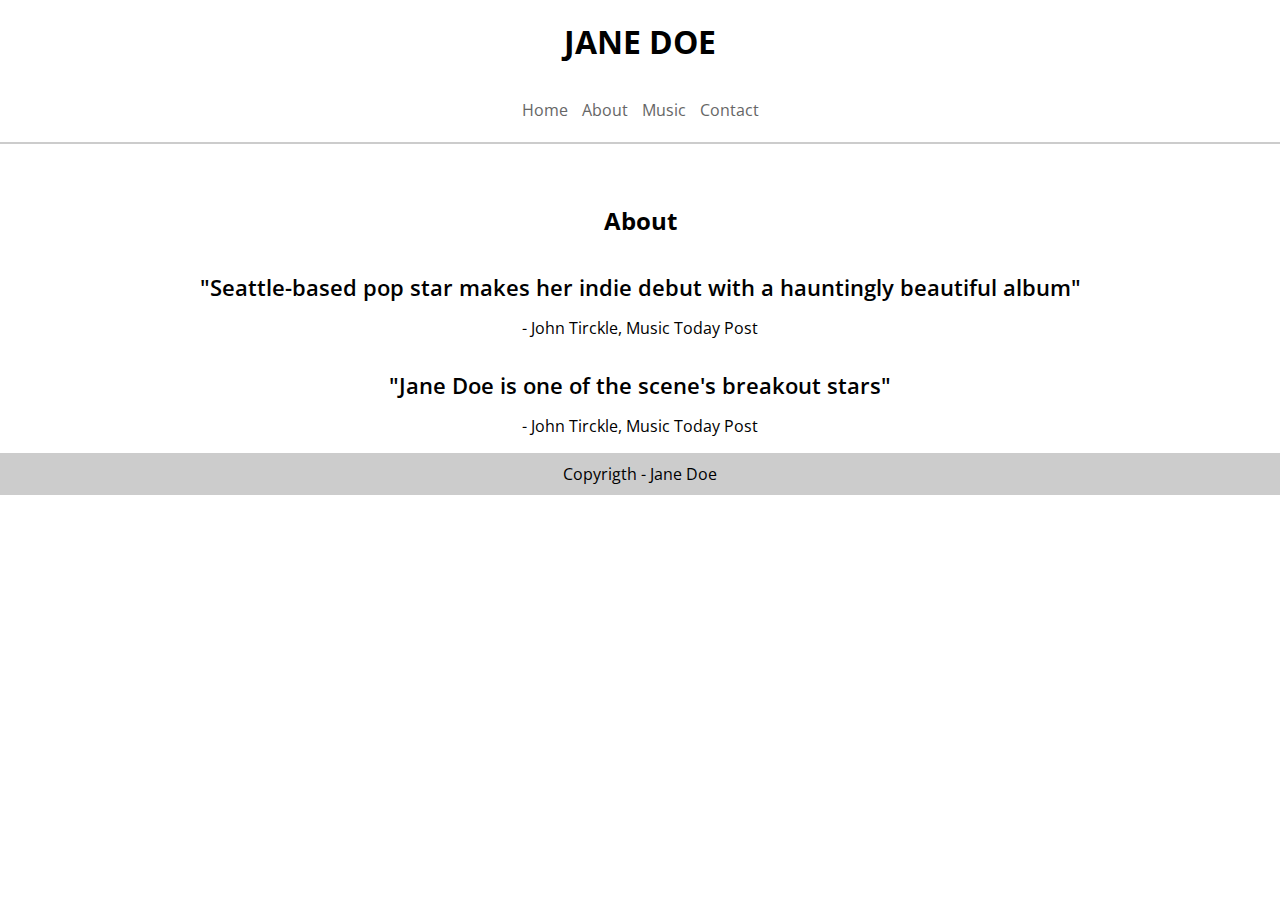
==== about.html @ b7f38835 "subindo meu cod" ====
<html>
    <head>
        <meta charset="UTF-8">
        <meta name="viewport" content="width=device-width, initial-scale=1.0">
        <title>Jane Doe - Home</title>
        <link rel="stylesheet" href="css/style.css">
</head>
<body>
    <header>
        <h1>Jane Doe</h1>
        <nav>
            <ul>
                <li>
                    <a href="index.html">Home</a> 
                </li>
                <li>
                    <a href="about.html">About</a>
                </li>
                <li>
                    <a href="music.html">Music</a>
                </li>
                <li>
                    <a href="contact.html">Contact</a>
                </li>
            </ul>
        </nav>
    </header>
    <section class="about">
        <h2>About</h2>
        <p>
            <cite>"Seattle-based pop star makes her indie debut with a hauntingly beautiful album"</cite>
                - John Tirckle, Music Today Post
        </p>
        <p>
            <cite>"Jane Doe is one of the scene's breakout stars"</cite>
            - John Tirckle, Music Today Post
        </p>
        <img
    </section>
    <footer>
        <p>Copyrigth - Jane Doe</p>
    </footer>
</body>
</html>
---- css/style.css ----
@import url('https://fonts.googleapis.com/css2?family=Open+Sans:wght@300&display=swap');

body{
    font-family: 'Open Sans';
    margin: 0;
    padding: 0;
}
header{
    text-align: center;
    border-bottom: 2px solid #ccc;
}
header h1{
    text-transform: uppercase;
        /* espaçamento externo */
    margin: 0;
        /* espaçamento interno */
    padding: 20px 0 15px;
    /* 1 valor: todos os lados */
    /* 2 valores: top/bottom, left/right */
    /* 3 valores: top, left/right, bottom */
    /* 4 valores: top, right, bottom, left */
}
header ul {
    list-style: none;
    padding: 0;
}
header  ul li{
    display: inline-block;
    padding: 5px;
}
header ul li a {
    text-decoration: none;
    color: #666666;
}
section.banner-principal{
    width: 100%;
    /*viewport height = altura da janela*/
    height: calc(100vh - 186px);
    background-image: url('../img/jane.jpg');
    background-size: cover;
    background-position: center;
}

footer {
    text-align: center;
    background-color: #ccc;
}
footer p{
 margin: 0;
 padding: 10px;
}

/* about.html*/

section.about{
    text-align: center;
    padding: 40px 0;
}
section.about img{
    width: 450px;
    max-width: 100%;
}
section.about cite{
    display: block;
    font-style: normal;
    font-weight: 600;
    font-size: 22px;
    padding: 15px;
}

/* music.html */

section.music{
    width: 900px;
    max-width: 100%;
        /* top/bottom: 40px, left/right: auto (para centralizar) */
    margin: 40px auto;
}
section.music iframe{
    width: 600px;
    margin: 30px 0;
}

/*contact.html*/

section.contact{
    width: 900px;
    max-width: 100%;
        /* top/bottom: 40px, left/right: auto (para centralizar) */
    margin: 40px auto;
}
section. contact article{
    padding: 15px 0;
    border-bottom: 1px solid #ccc;
}
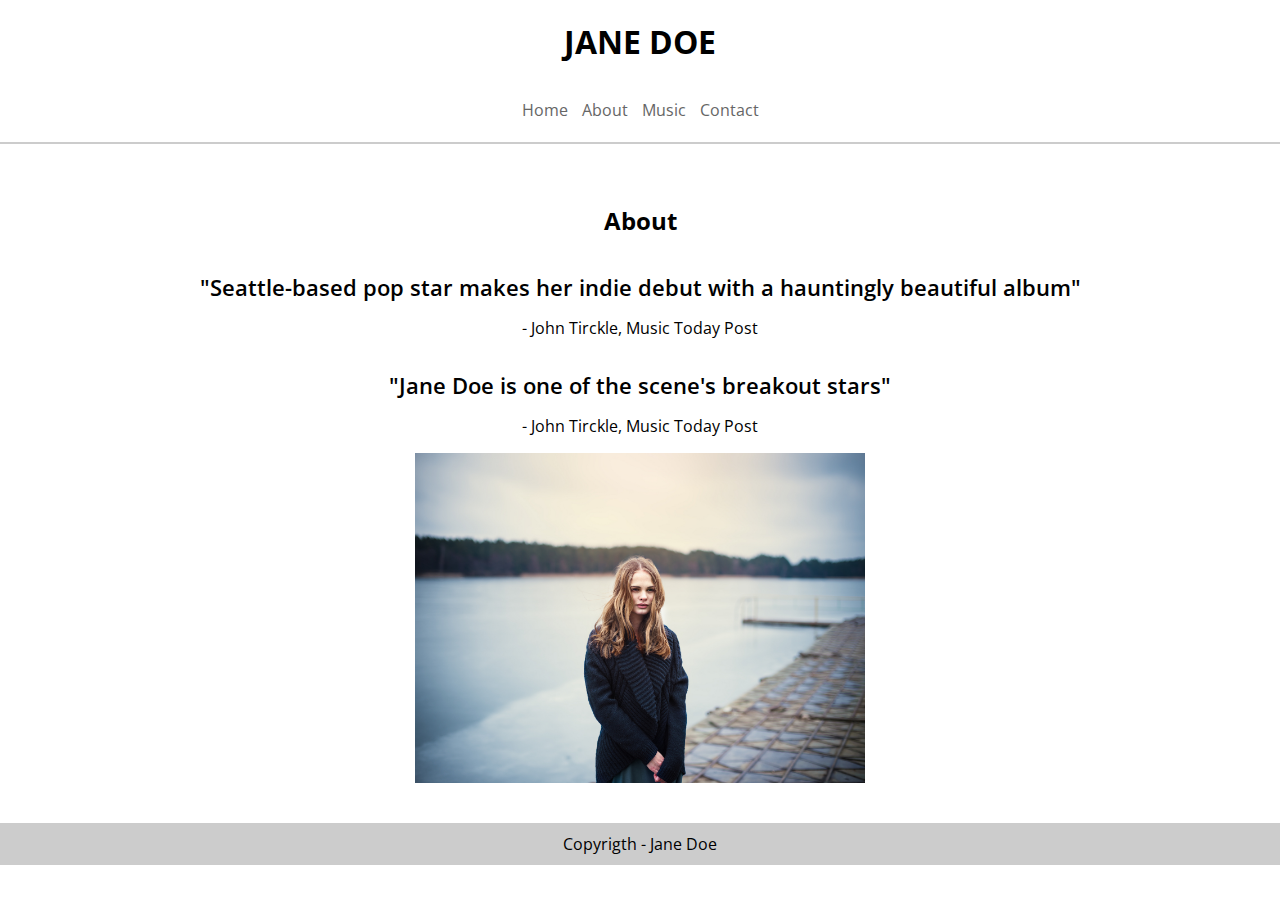
==== commit b230e0bb: "criei uma nova categoria" ====
--- a/about.html
+++ b/about.html
@@ -35,7 +35,7 @@
             <cite>"Jane Doe is one of the scene's breakout stars"</cite>
             - John Tirckle, Music Today Post
         </p>
-        <img
+        <img src="img/jane2.jpg" alt="Foto conceitual da Jane">
     </section>
     <footer>
         <p>Copyrigth - Jane Doe</p>
--- a/css/style.css
+++ b/css/style.css
@@ -89,7 +89,7 @@
         /* top/bottom: 40px, left/right: auto (para centralizar) */
     margin: 40px auto;
 }
-section. contact article{
+section.contact article{
     padding: 15px 0;
     border-bottom: 1px solid #ccc;
-}
+}